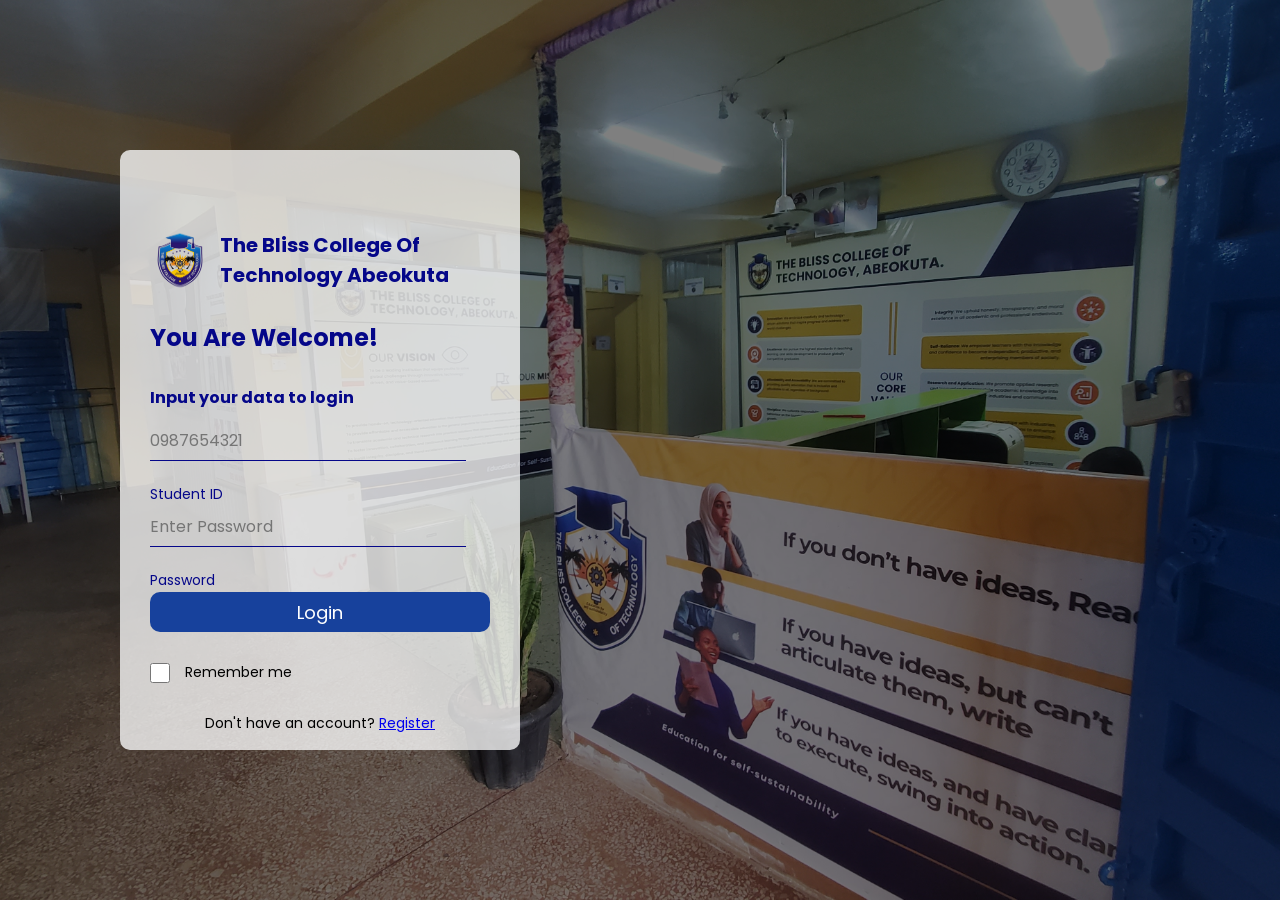
==== index.html @ fcfd3cc8 "initial commit on school portal project" ====
<!DOCTYPE html>
<html lang="en">
<head>
    <meta charset="UTF-8">
    <meta name="viewport" content="width=device-width, initial-scale=1.0">
    <title>Student Login</title>
    <link rel="stylesheet" href="style.css">
    <link rel="preconnect" href="https://fonts.googleapis.com">
    <link rel="preconnect" href="https://fonts.gstatic.com" crossorigin>
    <link href="https://fonts.googleapis.com/css2?family=Comic+Neue:ital,wght@0,300;0,400;0,700;1,300;1,400;1,700&family=Lora:ital,wght@0,400..700;1,400..700&family=Poppins:ital,wght@0,100;0,200;0,300;0,400;0,500;0,600;0,700;0,800;0,900;1,100;1,200;1,300;1,400;1,500;1,600;1,700;1,800;1,900&display=swap" rel="stylesheet">
</head>


<body>
    <div class="container">
        <div class="loginbox">
            <div class="logo">
                <img src="ei_1763096957655-removebg-preview.png">
                <span>The Bliss College Of<br>Technology Abeokuta</span>
            </div>
            <div class="login-form">
                <h2>You Are Welcome!</h2>
                <h4>Input your data to login</h4>
                <form action="login.php" method="post">
                    <div class="inputbox">
                        <input type="text" name="studentID" placeholder="0987654321" required>
                        <span>Student ID</span>
                    </div>
                    <div class="inputbox">
                        <input type="password" name="password" placeholder="Enter Password" required>
                        <span>Password</span>
                    </div>
                    <button type="submit" name="login">Login</button>

                    <div class="remember">
                        <input type="checkbox" name="remember" id="remember">
                        <span>Remember me</span>
                    </div>

                    <div class="register">
                        <p>Don't have an account? <a href="register.html">Register</a></p>
                    </div>
                </form>

                <h4></h4>
            </div>
        </div>

    </div>
    
</body>
</html>
---- style.css ----
*{
    margin: 0;
    padding: 0; 
    font-family: 'Poppins', sans-serif;        
}

.container{
    width: 100%;
    height: 100vh;
    background-image: url(20260622_120730.jpg);
    background-size: cover;
    background-position: center;
    background-attachment: fixed;
    background-repeat: no-repeat;
    position: relative;
    background-color: rgba(0, 0, 0, 0.4);
    background-blend-mode: darken;
}

.loginbox{
    width: 400px;
    height: 600px;
    background: rgba(249, 249, 249, 0.792);
    color: #000000;
    top: 50%;
    left: 25%;
    position: absolute;
    transform: translate(-50%,-50%);
    box-sizing: border-box;
    padding: 80px 30px;
    border-radius: 10px;
    display: flex;
    flex-direction: column;
}


.logo{
    display: flex;
    justify-content: left;
    align-items: center;
    margin-bottom: 30px;
}

.logo span{
    font-size: 20px;
    font-weight: bold;
    color: #050789;
    margin-left: 10px;
    
}

.logo img{
    width: 60px;
    height: 60px;
}

.login-form{
    display: flex;
    flex-direction: column;
}

.login-form h2{
    text-align: left;
    margin-bottom: 30px;
    color: #050789;
}
.login-form h4{
    text-align: left;
    margin-bottom: 10px;
    color: #050789;
}

form input[type="text"], input[type="password"]{
    border: none;
    border-bottom: 1px solid #050789;
    background: transparent;
    outline: none;
    height: 40px;
    color: #000000;
    font-size: 16px;
    margin-bottom: 20px;
}

form span{
    color: #050789;
    font-size: 14px;
    margin-bottom: 10px;
}

form button{
    border: none;
    outline: none;
    height: 40px;
    width: 100%;
    background: #17419c;
    color: #fff;
    font-size: 18px;
    border-radius: 10px;
    cursor: pointer;
    margin-bottom: 20px;
}

.remember{
    display: flex;
    align-items: center;
    margin-bottom: 20px;
    gap: 15px;
}

.remember input[type="checkbox"]{
    width: 20px;
    height: 20px;
    accent-color: #050789;
    
}

.remember label{
    color: #000000;
    font-size: 14px;
    align-items: center;
}

.remember span{
    color: #000000;
    font-size: 14px;
    margin-top: 10px;
}

.register{
    text-align: center;
    color: #050789;
    font-size: 14px;
}

.register p{
    margin-bottom: 10px;
    color: black;
}


/* REGISTER PAGE CSS */


.ctn{
    width: 100%;
    height: 100vh;
    background-image: url(20260622_120730.jpg);
    background-size: cover;
    background-position: center;
    background-attachment: fixed;
    background-repeat: no-repeat;
    position: relative;
    background-color: rgba(0, 0, 0, 0.6);
    background-blend-mode: darken;
}

.ctn .register{ 
    width: 400px;
    height: 600px;
    background: rgba(254, 254, 254, 0.792);
    color: #000000;
    top: 50%;
    left: 25%;
    position: absolute;
    transform: translate(-50%,-50%);
    box-sizing: border-box;
    padding: 20px;
    border-radius: 10px;
}

.register .logo{
    display: flex;
    justify-content: center;
    align-items: center;
    margin-bottom: 20px;
    margin-top: 20px;
}

.ctn .register .logo span{
    font-size: 12px;
    /* font-weight: bold; */
    color: #050789;
    margin-left: 10px;
    
}

.register .logo img{
    width: 50px;
    height: 50px;
}

.register-form{
    display: flex;
    flex-direction: column;
    gap: 5px;
    justify-content: center;
    align-items: center;
}

.register-form input[type="text"],
.register-form input[type="email"],
.register-form input[type="password"]{
    border: none;
    border-bottom: 1px solid #050789;
    background: transparent;
    outline: none;
    height: 40px;
    color: #000000;
    font-size: 16px;
    margin-bottom: 10px;
    display: flex;

}

.register-form button{
    border: none;
    outline: none;
    height: 40px;
    width: 200px;
    background: #17419c;
    color: gold;
    font-size: 18px;
    border-radius: 10px;
    cursor: pointer;
    margin-bottom: 20px;
}

.register-form button:hover{
    background: #050789;
    color: white;
    
}

.register h1{
    text-align: center;
    margin-bottom: 10px;
    margin-top: 20px;
    color: #050789;
}

.register label{
    color: #000000;
    font-size: 14px;
    margin-bottom: 10px;

}

/* STUDENT PORTAL CSS */
/* PORTALLLLLLL */
.container{
    width: 100%;
    height: 100vh;
    background-image: url(20260622_120730.jpg);
    background-size: cover;
    background-position: center;
    background-attachment: fixed;
    background-repeat: no-repeat;
    position: relative;
    background-color: rgba(0, 0, 0, 0.5);
    background-blend-mode: darken;
}

.portalbox .logo{
    display: flex;
    justify-content: center;
    align-items: center;
    margin-bottom: 40px;
}

.portalbox .logo span{
    font-size: 12px;
    font-weight: bold;
    color: #050789;
    margin-left: 10px;
    
}

.portalbox .logo img{
    width: 50px;
    height: 50px;
}

.portalbox{
    width: 800px;
    height: 600px;
    background: rgba(255, 255, 255, 0.646);
    color: #000000;
    top: 50%;
    left: 50%;
    position: absolute;
    transform: translate(-50%,-50%);
    box-sizing: border-box;
    padding: 50px 30px;
    border-radius: 10px;
    display: flex;
    flex-direction: column;
}

.welcome{
    text-align: center;
    color: #050789;
    font-size: 16px;
    margin-bottom: 30px;
    display: flex;
    flex-direction: row;
    justify-content: center;
}

.welcome img{
    width: 80px;
    height: 80px;
    margin-right: 10px;
    align-items: center;
}

.welcome-text{
    display: flex;
    flex-direction: column;
    justify-content: center;
    align-items: center;
    font-size: 14px;
    font-weight: bold;
}

.portal-form{
    display: flex;
    flex-direction: column;
    gap: 20px;
    align-items: center;
    margin-top: 30px;
}

.portalbtn{
    display: grid;
    grid-template-rows: 2fr;
}

.portal-form a{
    border: none;
    outline: none;
    height: 40px;
    width: 240px;
    background: #0234a0;
    color: gold;
    font-size: 18px;
    border-radius: 10px;
    cursor: pointer;
    margin-bottom: 30px;
}

.portal-form button:hover{
    background: #050789;
    color: white;
    
}


/* STUDENT PROFILE CSS */
.profile-card{
    background: rgba(255, 255, 255, 0.8);
    border-radius: 10px;
    padding: 20px;
    text-align: center;
    box-shadow: 0 0 10px rgba(0, 0, 0, 0.1);
    gap: 12px;
    display: flex;
    flex-direction: column;
    justify-content: center;
    align-items: center;
    width: 800px;
    margin: 10px auto;
}

.header{
    display: flex;
    justify-content: left;
    align-items: center;
    margin-top: 10px auto;
    background: rgba(255, 255, 255, 0.8);
   
}

.header .logo{
    display: flex;
    justify-content: left;
    align-items: center;
    margin-bottom: 5px;
}

.container .header .logo span{
    font-size: 10px;
    color: #050789;
    margin-left: 1px;
    
}
.header h1{
    text-align: center;
    color: #050789;
    
    
}

.header img{
    width: 40px;
    height: 40px;
    margin-left: 30px;
    align-items: center;
    margin-top: 8px;
}

.profile-photo{
    width: 100px;
    height: 100px;
    border-radius: 10%;
    object-fit: cover;
    margin-bottom: 10px;
}

.profile-card h2{
    color: #050789;
    margin-bottom: 10px;
}

.profile-card p{
    color: #000000;
    margin-bottom: 5px;
}

.button-container{
    display: flex;
    justify-content: center;
    gap: 20px;
    margin-top: 10px;
    margin-bottom: 10px;
}

.button-container button{
    border: none;
    outline: none;
    height: 40px;
    width: 200px;
    background: #0234a0;
    color: gold;
    font-size: 16px;
    border-radius: 10px;
    cursor: pointer;
    margin-bottom: 20px;
}

.button-container button:hover{
    background: #050789;
    color: white;
}

.registeredcourses{
    background: rgba(255, 255, 255, 0.8);
    border-radius: 10px;
    padding: 20px;
    text-align: center;
    box-shadow: 0 0 10px rgba(0, 0, 0, 0.1);
    gap: 12px;
    display: flex;
    flex-direction: column;
    justify-content: center;
    align-items: center;
    width: 800px;
    margin: 40px auto;
    margin-top: 90px;

}

.registeredcourses h3{
    color: #050789;
    margin-bottom: 20px;
}

.registeredcourses table{
    width: 100%;
    border-collapse: collapse;
}

.registeredcourses th, .registeredcourses td{
    border: 1px solid #050789;
    padding: 10px;
    text-align: left;
}





/* COURSE REGISTRATION CSS */
.course-reg{
    background: rgba(255, 255, 255, 0.8);
    border-radius: 10px;
    padding: 20px;
    text-align: center;
    box-shadow: 0 0 10px rgba(0, 0, 0, 0.1);
    gap: 12px;
    display: flex;
    flex-direction: column;
    justify-content: center;
    align-items: center;
    width: 800px;
    margin: 10px auto;
}

.header h1{
    color: #050789;
    margin-bottom: 20px;
    margin-left: 40%;

}

.course-reg form{
    display: flex;
    flex-direction: column;
    gap: 10px;
    align-items: center;
}

.course-reg form label{
    color: #000000;
    font-size: 16px;
    align-self: flex-start;
}

.course-reg form input[type="text"], input[type="number"]{
    border: none;
    border-bottom: 1px solid #050789;
    background: transparent;
    outline: none;
    height: 30px;
    color: #000000;
    font-size: 16px;
    width: 300px;
}

.course-reg form button{
    border: none;
    outline: none;
    height: 40px;
    width: 200px;
    background: #0234a0;
    color: gold;
    font-size: 16px;
    border-radius: 10px;
    cursor: pointer;
}

.course-reg form button:hover{
    background: #050789;
    color: white;
}


/* RESULT PAGE */

.resultbkg{
    width: 100%;
    height: 100vh;
    background-image: url(20260622_120730.jpg);
    background-size: cover;
    background-position: center;
    background-attachment: fixed;
    background-repeat: no-repeat;
    position: relative;
    background-color: rgba(0, 0, 0, 0.6);
    background-blend-mode: darken;
}


.resultctn{
    background: rgba(255, 255, 255, 0.8);
    border-radius: 10px;
    padding: 20px;
    text-align: center;
    box-shadow: 0 0 10px rgba(0, 0, 0, 0.4);
    gap: 12px;
    display: flex;
    flex-direction: column;
    justify-content: center;
    align-items: center;
    width: 800px;
    margin: 30px auto;
}

.resultportal h1{
    color: #050789;
    margin-bottom: 20px;
    /* margin-left: 20%; */
    font-size: 20px;

}

.resultctn h1{
    color: #050789;
    margin-bottom: 20px;
    
}

.resultctn .studentinfo table{
    width: 100%;
    border-collapse: collapse;
    margin-bottom: 20px;
    background: rgba(212, 224, 237, 0.8);
}

.resultctn .studentinfo th, .resultctn .studentinfo td{
    border: 1px solid #050789;
    padding: 10px;
    text-align: left;
}

.resultctn .studentinfo th{
    background-color: #26289c;
    color: rgb(255, 255, 255);
}

.studentresult table{
    width: 100%;
    border-collapse: collapse;
    background: rgba(212, 224, 237, 0.8);
}

.studentresult th, .studentresult td{
    border: 1px solid #050789;
    padding: 10px;
    text-align: left;
}

.studentresult th{
    background-color: #26289c;
    color: rgb(255, 255, 255);
}

.resultctn .download-button{
    width: 200px;
    height: 40px;
    border: none;
    background-color: #0234a0;
    border-radius: 5px;
    color: gold;
    margin: 20px auto;
    font-size: 16px;
}

.resultctn .download-button:hover{
    background: #050789;
    color: white;
}

/* REGISTRATION PORTAL */

.regbkg{
    position: relative;
    overflow-y: hidden;
    display: flex;
    justify-content: center;
    align-items: center;    
    padding: 30px 0px;
}

.regcard{
    background: rgba(255, 255, 255, 0.8);
    border-radius: 10px;
    padding: 40px;
    text-align: center;
    box-shadow: 0 0 10px rgba(0, 0, 0, 0.7);
    gap: 12px;
    display: flex;
    flex-direction: column;
    justify-content: center;
    align-items: center;  
    width: 800px;
    /* overflow-y: scroll; */

}

.welcome{
    display: flex;
    flex-direction: column;
    justify-content: center;
    align-items: center;

}

/* .container{
    max-width:900px;
    margin:auto;
    background:white;
    padding:30px;
    border-radius:10px;
    box-shadow:0 0 10px rgba(0,0,0,0.1);
} */

.reginput h1{
    text-align:center;
    color:#000c66;
}

.reginput h2{
    color: #050789;
    border-bottom:2px solid #003366;
    padding-bottom:20px;
    margin-top: 20px;
}

.reginput .form-group{
    margin-bottom:40px;
}

.reginput label{
    display:flex;
    margin-bottom:1px;
    margin-top: 15px;
    font-weight:bold;
}

.reginput input,
select,
textarea{
    width:100%;
    padding: 5px;
    border:1px solid #ccc;
    border-radius:5px;
    background-color: #d4ddec;
}

.reginput .row{
    display:flex;
    gap:20px;
}

.reginput .col{
    flex: 4;
}

.reginput textarea{
    resize:vertical;
}

.reginput button{
    padding: auto 20px;
    border:none;
    border-radius:5px;
    cursor:pointer;
    margin-top:10px;
}

.reginput .submit-btn{
    background:#090ddf;
    color:gold;
}

.reginput .submit-btn:hover{
    background:#101169;
    color:rgb(255, 255, 255);
    font-size: 20px;
    font-weight: bold;
    
}

.reginput .reset-btn{
    background:#000000;
    color:white;
}

.reginput .reset-btn:hover{
    background:#a90909;
    color:white;
}

.reginput .buttons{
    text-align:center;
}

@media(max-width:768px){

    .row{
        flex-direction:column;
    }

}
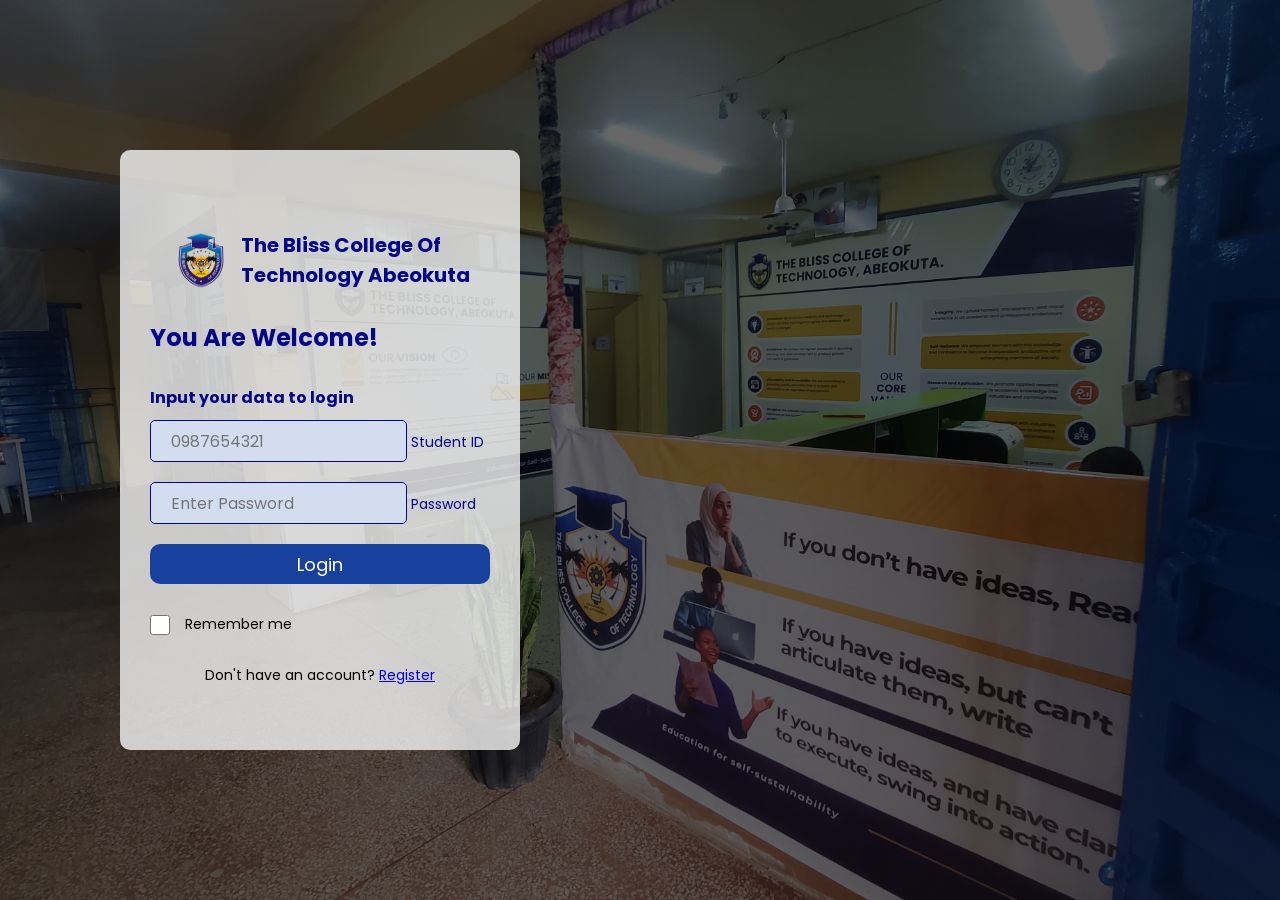
==== commit 9c22c633: "first js stage" ====
--- a/index.html
+++ b/index.html
@@ -18,22 +18,26 @@
                 <img src="ei_1763096957655-removebg-preview.png">
                 <span>The Bliss College Of<br>Technology Abeokuta</span>
             </div>
+            
             <div class="login-form">
                 <h2>You Are Welcome!</h2>
                 <h4>Input your data to login</h4>
-                <form action="login.php" method="post">
+                <small class="error" id="loginMessage"></small>
+                <form id="login-form-box">
                     <div class="inputbox">
-                        <input type="text" name="studentID" placeholder="0987654321" required>
+                        <input type="text" id="StudentID" name="studentID" placeholder="0987654321" required>
                         <span>Student ID</span>
+                        <small class="error" id="StudentIdError"></small>
                     </div>
                     <div class="inputbox">
-                        <input type="password" name="password" placeholder="Enter Password" required>
+                        <input type="password" id="Password" name="password" placeholder="Enter Password" required>
                         <span>Password</span>
+                        <small class="error" id="PasswordError"></small>
                     </div>
-                    <button type="submit" name="login">Login</button>
+                    <button type="submit" id="loginbtn" >Login</button>
 
                     <div class="remember">
-                        <input type="checkbox" name="remember" id="remember">
+                        <input type="checkbox" name="remember" id="rememberMe">
                         <span>Remember me</span>
                     </div>
 
@@ -49,4 +53,6 @@
     </div>
     
 </body>
+<script src="config.js"></script>
+<script src="script.js"></script>
 </html>
--- a/style.css
+++ b/style.css
@@ -1,12 +1,13 @@
 *{
     margin: 0;
     padding: 0; 
+    /* height: 100vh; */
     font-family: 'Poppins', sans-serif;        
 }
 
 .container{
     width: 100%;
-    height: 100vh;
+    min-height: 100vh;
     background-image: url(20260622_120730.jpg);
     background-size: cover;
     background-position: center;
@@ -15,6 +16,7 @@
     position: relative;
     background-color: rgba(0, 0, 0, 0.4);
     background-blend-mode: darken;
+    /* overflow-y: hidden; */
 }
 
 .loginbox{
@@ -36,7 +38,7 @@
 
 .logo{
     display: flex;
-    justify-content: left;
+    justify-content: center;
     align-items: center;
     margin-bottom: 30px;
 }
@@ -71,14 +73,16 @@
 }
 
 form input[type="text"], input[type="password"]{
-    border: none;
-    border-bottom: 1px solid #050789;
-    background: transparent;
+    border: 1px solid #050789;
+    border-radius: 5px;
+    background-color: #d2def0;
     outline: none;
     height: 40px;
     color: #000000;
     font-size: 16px;
     margin-bottom: 20px;
+    width: 235px;
+    padding-left: 20px;
 }
 
 form span{
@@ -138,112 +142,6 @@
 }
 
 
-/* REGISTER PAGE CSS */
-
-
-.ctn{
-    width: 100%;
-    height: 100vh;
-    background-image: url(20260622_120730.jpg);
-    background-size: cover;
-    background-position: center;
-    background-attachment: fixed;
-    background-repeat: no-repeat;
-    position: relative;
-    background-color: rgba(0, 0, 0, 0.6);
-    background-blend-mode: darken;
-}
-
-.ctn .register{ 
-    width: 400px;
-    height: 600px;
-    background: rgba(254, 254, 254, 0.792);
-    color: #000000;
-    top: 50%;
-    left: 25%;
-    position: absolute;
-    transform: translate(-50%,-50%);
-    box-sizing: border-box;
-    padding: 20px;
-    border-radius: 10px;
-}
-
-.register .logo{
-    display: flex;
-    justify-content: center;
-    align-items: center;
-    margin-bottom: 20px;
-    margin-top: 20px;
-}
-
-.ctn .register .logo span{
-    font-size: 12px;
-    /* font-weight: bold; */
-    color: #050789;
-    margin-left: 10px;
-    
-}
-
-.register .logo img{
-    width: 50px;
-    height: 50px;
-}
-
-.register-form{
-    display: flex;
-    flex-direction: column;
-    gap: 5px;
-    justify-content: center;
-    align-items: center;
-}
-
-.register-form input[type="text"],
-.register-form input[type="email"],
-.register-form input[type="password"]{
-    border: none;
-    border-bottom: 1px solid #050789;
-    background: transparent;
-    outline: none;
-    height: 40px;
-    color: #000000;
-    font-size: 16px;
-    margin-bottom: 10px;
-    display: flex;
-
-}
-
-.register-form button{
-    border: none;
-    outline: none;
-    height: 40px;
-    width: 200px;
-    background: #17419c;
-    color: gold;
-    font-size: 18px;
-    border-radius: 10px;
-    cursor: pointer;
-    margin-bottom: 20px;
-}
-
-.register-form button:hover{
-    background: #050789;
-    color: white;
-    
-}
-
-.register h1{
-    text-align: center;
-    margin-bottom: 10px;
-    margin-top: 20px;
-    color: #050789;
-}
-
-.register label{
-    color: #000000;
-    font-size: 14px;
-    margin-bottom: 10px;
-
-}
 
 /* STUDENT PORTAL CSS */
 /* PORTALLLLLLL */
@@ -256,51 +154,33 @@
     background-attachment: fixed;
     background-repeat: no-repeat;
     position: relative;
-    background-color: rgba(0, 0, 0, 0.5);
+    background-color: rgba(0, 0, 0, 0.6);
     background-blend-mode: darken;
-}
-
-.portalbox .logo{
-    display: flex;
-    justify-content: center;
-    align-items: center;
-    margin-bottom: 40px;
-}
-
-.portalbox .logo span{
-    font-size: 12px;
-    font-weight: bold;
-    color: #050789;
-    margin-left: 10px;
-    
-}
-
-.portalbox .logo img{
-    width: 50px;
-    height: 50px;
 }
 
 .portalbox{
     width: 800px;
-    height: 600px;
-    background: rgba(255, 255, 255, 0.646);
+    height: 550px;
+    background: rgba(255, 255, 255, 0.6);
     color: #000000;
     top: 50%;
     left: 50%;
     position: absolute;
     transform: translate(-50%,-50%);
-    box-sizing: border-box;
-    padding: 50px 30px;
-    border-radius: 10px;
-    display: flex;
-    flex-direction: column;
+    /* box-sizing: border-box; */
+    padding: 20px;
+    border-radius: 10px;
+    display: flex;
+    flex-direction: column;
+    justify-content: center;
+    align-items: center;
 }
 
 .welcome{
     text-align: center;
     color: #050789;
     font-size: 16px;
-    margin-bottom: 30px;
+    margin-bottom: 10px;
     display: flex;
     flex-direction: row;
     justify-content: center;
@@ -311,6 +191,7 @@
     height: 80px;
     margin-right: 10px;
     align-items: center;
+    margin-top: 10px;
 }
 
 .welcome-text{
@@ -320,22 +201,31 @@
     align-items: center;
     font-size: 14px;
     font-weight: bold;
+    margin-top: 10px;
 }
 
 .portal-form{
     display: flex;
     flex-direction: column;
-    gap: 20px;
-    align-items: center;
-    margin-top: 30px;
+    gap: 10px;
+    align-items: center;
+    margin-top: 10px;
 }
 
 .portalbtn{
     display: grid;
-    grid-template-rows: 2fr;
-}
-
-.portal-form a{
+    grid-template-columns: repeat(2, 1fr);
+    gap: 15px;
+    margin-top: 20px;
+}
+
+.portalbtn :hover{
+    background: #050789;
+    color: white;
+    
+}
+
+.portalbtn a{
     border: none;
     outline: none;
     height: 40px;
@@ -346,18 +236,22 @@
     border-radius: 10px;
     cursor: pointer;
     margin-bottom: 30px;
-}
-
-.portal-form button:hover{
-    background: #050789;
-    color: white;
-    
-}
+    display: flex;
+    justify-content: center;
+    align-items: center;
+    text-decoration: none;
+    
+}
+
+
 
 
 /* STUDENT PROFILE CSS */
+.container-bkg{
+    background-color: #ffffff;
+}
 .profile-card{
-    background: rgba(255, 255, 255, 0.8);
+    background: rgba(205, 224, 240, 0.8);
     border-radius: 10px;
     padding: 20px;
     text-align: center;
@@ -368,56 +262,39 @@
     justify-content: center;
     align-items: center;
     width: 800px;
+    min-height: 200vh;
+    margin: 0px auto;
+    /* overflow-y: scroll; */
+}
+
+.student-data{
+    /* background: rgba(217, 227, 248, 0.8); */
+    border-radius: 10px;
+    padding: 20px;
+    text-align: center;
+    /* box-shadow: 0 0 10px rgba(0, 0, 0, 0.1); */
+    gap: 12px;
+    display: flex;
+    flex-direction: column;
+    justify-content: center;
+    align-items: center;
+    width: 600px;
     margin: 10px auto;
 }
 
-.header{
-    display: flex;
-    justify-content: left;
-    align-items: center;
-    margin-top: 10px auto;
-    background: rgba(255, 255, 255, 0.8);
-   
-}
-
-.header .logo{
-    display: flex;
-    justify-content: left;
-    align-items: center;
-    margin-bottom: 5px;
-}
-
-.container .header .logo span{
-    font-size: 10px;
-    color: #050789;
-    margin-left: 1px;
-    
-}
-.header h1{
-    text-align: center;
-    color: #050789;
-    
-    
-}
-
-.header img{
-    width: 40px;
-    height: 40px;
-    margin-left: 30px;
-    align-items: center;
-    margin-top: 8px;
-}
-
-.profile-photo{
+
+.profile-card h1{
+    text-align: center;
+    color: #050789;
+    
+    
+}
+
+.student-data img{
     width: 100px;
     height: 100px;
     border-radius: 10%;
     object-fit: cover;
-    margin-bottom: 10px;
-}
-
-.profile-card h2{
-    color: #050789;
     margin-bottom: 10px;
 }
 
@@ -453,19 +330,17 @@
 }
 
 .registeredcourses{
-    background: rgba(255, 255, 255, 0.8);
     border-radius: 10px;
     padding: 20px;
     text-align: center;
-    box-shadow: 0 0 10px rgba(0, 0, 0, 0.1);
     gap: 12px;
     display: flex;
     flex-direction: column;
     justify-content: center;
     align-items: center;
-    width: 800px;
-    margin: 40px auto;
-    margin-top: 90px;
+    width: 700px;
+    margin: 20px auto;
+    
 
 }
 
@@ -477,12 +352,19 @@
 .registeredcourses table{
     width: 100%;
     border-collapse: collapse;
+    
 }
 
 .registeredcourses th, .registeredcourses td{
     border: 1px solid #050789;
     padding: 10px;
     text-align: left;
+    
+}
+
+.registeredcourses th{
+    background-color: #0234a0;
+    color: white;
 }
 
 
@@ -652,13 +534,8 @@
 
 /* REGISTRATION PORTAL */
 
-.regbkg{
-    position: relative;
-    overflow-y: hidden;
-    display: flex;
-    justify-content: center;
-    align-items: center;    
-    padding: 30px 0px;
+.container-reg{
+    background-color: rgb(209, 227, 242);
 }
 
 .regcard{
@@ -673,6 +550,7 @@
     justify-content: center;
     align-items: center;  
     width: 800px;
+    margin: 0px auto;
     /* overflow-y: scroll; */
 
 }
@@ -685,15 +563,10 @@
 
 }
 
-/* .container{
-    max-width:900px;
-    margin:auto;
-    background:white;
-    padding:30px;
-    border-radius:10px;
-    box-shadow:0 0 10px rgba(0,0,0,0.1);
-} */
-
+.reginput{
+    width: 700px;
+    
+}
 .reginput h1{
     text-align:center;
     color:#000c66;
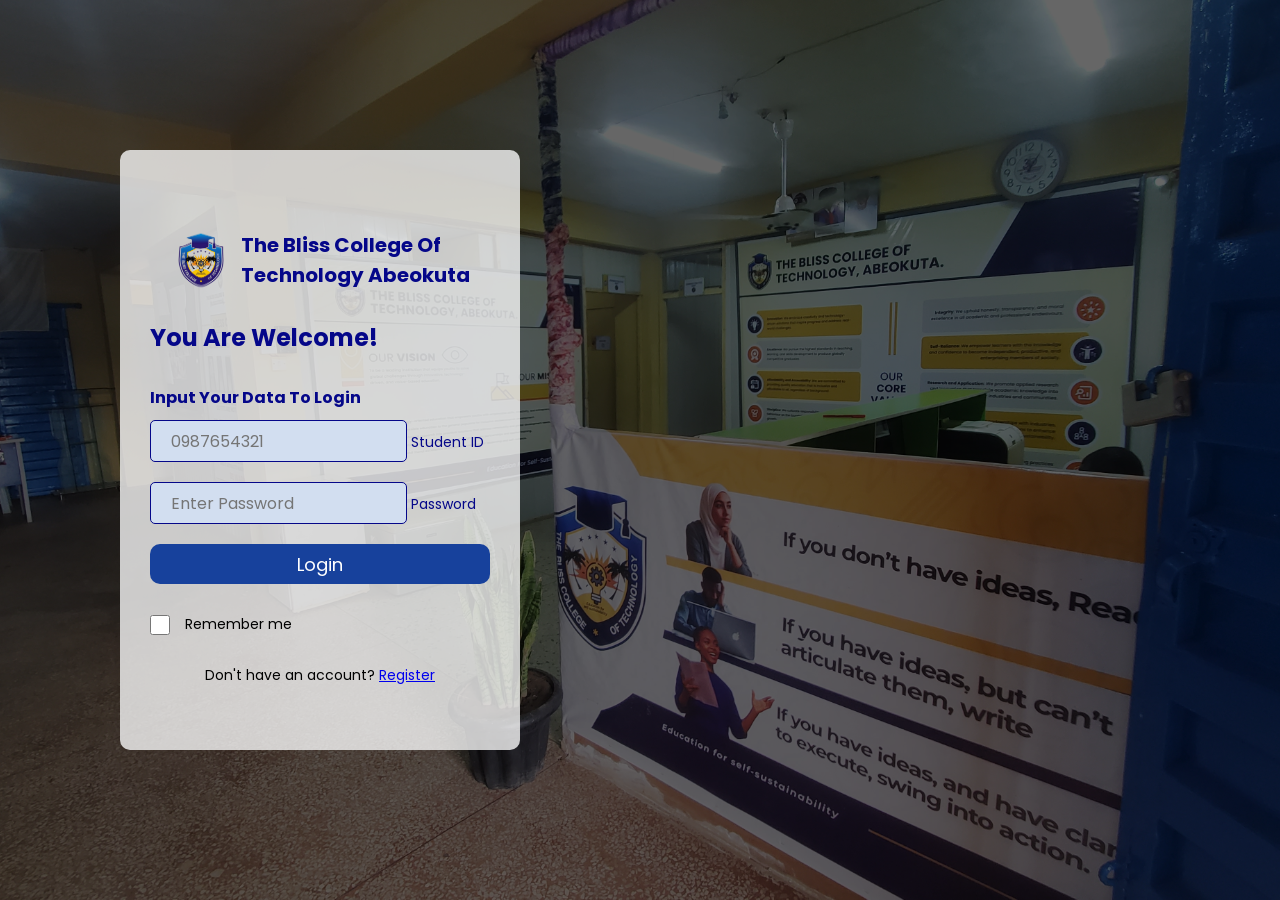
==== commit d366a629: "Second JS phase" ====
--- a/index.html
+++ b/index.html
@@ -21,7 +21,7 @@
             
             <div class="login-form">
                 <h2>You Are Welcome!</h2>
-                <h4>Input your data to login</h4>
+                <h4>Input Your Data To Login</h4>
                 <small class="error" id="loginMessage"></small>
                 <form id="login-form-box">
                     <div class="inputbox">
--- a/style.css
+++ b/style.css
@@ -1,7 +1,6 @@
 *{
     margin: 0;
     padding: 0; 
-    /* height: 100vh; */
     font-family: 'Poppins', sans-serif;        
 }
 
@@ -167,7 +166,6 @@
     left: 50%;
     position: absolute;
     transform: translate(-50%,-50%);
-    /* box-sizing: border-box; */
     padding: 20px;
     border-radius: 10px;
     display: flex;
@@ -267,12 +265,10 @@
     /* overflow-y: scroll; */
 }
 
-.student-data{
-    /* background: rgba(217, 227, 248, 0.8); */
+.profile-container{
     border-radius: 10px;
     padding: 20px;
     text-align: center;
-    /* box-shadow: 0 0 10px rgba(0, 0, 0, 0.1); */
     gap: 12px;
     display: flex;
     flex-direction: column;
@@ -344,133 +340,57 @@
 
 }
 
-.registeredcourses h3{
-    color: #050789;
-    margin-bottom: 20px;
-}
-
-.registeredcourses table{
+.profile-container h3{
+    color: #050789;
+    margin-bottom: 20px;
+}
+
+.profile-container table{
     width: 100%;
     border-collapse: collapse;
     
 }
 
-.registeredcourses th, .registeredcourses td{
+.profile-container th, .profile-container td{
     border: 1px solid #050789;
     padding: 10px;
     text-align: left;
     
 }
 
-.registeredcourses th{
+.profile-container th{
     background-color: #0234a0;
     color: white;
 }
 
 
 
-
-
-/* COURSE REGISTRATION CSS */
-.course-reg{
-    background: rgba(255, 255, 255, 0.8);
-    border-radius: 10px;
-    padding: 20px;
-    text-align: center;
-    box-shadow: 0 0 10px rgba(0, 0, 0, 0.1);
+/* RESULT PAGE */
+
+.resultbkg{
+    width: 100%;
+    height: 100vh;
+    background-color: #f0f3f4;
+}
+
+
+.resultctn{
+    background: #d1e3f2;
+    border-radius: 10px;
+    padding: 40px;
+    text-align: center;
     gap: 12px;
     display: flex;
     flex-direction: column;
     justify-content: center;
     align-items: center;
     width: 800px;
-    margin: 10px auto;
-}
-
-.header h1{
-    color: #050789;
-    margin-bottom: 20px;
-    margin-left: 40%;
-
-}
-
-.course-reg form{
-    display: flex;
-    flex-direction: column;
-    gap: 10px;
-    align-items: center;
-}
-
-.course-reg form label{
-    color: #000000;
-    font-size: 16px;
-    align-self: flex-start;
-}
-
-.course-reg form input[type="text"], input[type="number"]{
-    border: none;
-    border-bottom: 1px solid #050789;
-    background: transparent;
-    outline: none;
-    height: 30px;
-    color: #000000;
-    font-size: 16px;
-    width: 300px;
-}
-
-.course-reg form button{
-    border: none;
-    outline: none;
-    height: 40px;
-    width: 200px;
-    background: #0234a0;
-    color: gold;
-    font-size: 16px;
-    border-radius: 10px;
-    cursor: pointer;
-}
-
-.course-reg form button:hover{
-    background: #050789;
-    color: white;
-}
-
-
-/* RESULT PAGE */
-
-.resultbkg{
-    width: 100%;
-    height: 100vh;
-    background-image: url(20260622_120730.jpg);
-    background-size: cover;
-    background-position: center;
-    background-attachment: fixed;
-    background-repeat: no-repeat;
-    position: relative;
-    background-color: rgba(0, 0, 0, 0.6);
-    background-blend-mode: darken;
-}
-
-
-.resultctn{
-    background: rgba(255, 255, 255, 0.8);
-    border-radius: 10px;
-    padding: 20px;
-    text-align: center;
-    box-shadow: 0 0 10px rgba(0, 0, 0, 0.4);
-    gap: 12px;
-    display: flex;
-    flex-direction: column;
-    justify-content: center;
-    align-items: center;
-    width: 800px;
-    margin: 30px auto;
+    margin: 0px auto;
 }
 
 .resultportal h1{
     color: #050789;
     margin-bottom: 20px;
-    /* margin-left: 20%; */
     font-size: 20px;
 
 }
@@ -481,178 +401,53 @@
     
 }
 
-.resultctn .studentinfo table{
+.resultctn table{
     width: 100%;
     border-collapse: collapse;
     margin-bottom: 20px;
     background: rgba(212, 224, 237, 0.8);
-}
-
-.resultctn .studentinfo th, .resultctn .studentinfo td{
+    margin-top: 40px;
+}
+
+.resultctn th, .resultctn td{
     border: 1px solid #050789;
     padding: 10px;
     text-align: left;
 }
 
-.resultctn .studentinfo th{
+.resultctn th{
     background-color: #26289c;
     color: rgb(255, 255, 255);
 }
 
-.studentresult table{
-    width: 100%;
-    border-collapse: collapse;
-    background: rgba(212, 224, 237, 0.8);
-}
-
-.studentresult th, .studentresult td{
-    border: 1px solid #050789;
-    padding: 10px;
-    text-align: left;
-}
-
-.studentresult th{
-    background-color: #26289c;
-    color: rgb(255, 255, 255);
-}
-
-.resultctn .download-button{
-    width: 200px;
-    height: 40px;
-    border: none;
-    background-color: #0234a0;
-    border-radius: 5px;
-    color: gold;
-    margin: 20px auto;
-    font-size: 16px;
-}
-
-.resultctn .download-button:hover{
-    background: #050789;
-    color: white;
-}
-
-/* REGISTRATION PORTAL */
-
-.container-reg{
-    background-color: rgb(209, 227, 242);
-}
-
-.regcard{
-    background: rgba(255, 255, 255, 0.8);
-    border-radius: 10px;
-    padding: 40px;
-    text-align: center;
-    box-shadow: 0 0 10px rgba(0, 0, 0, 0.7);
-    gap: 12px;
-    display: flex;
-    flex-direction: column;
-    justify-content: center;
-    align-items: center;  
-    width: 800px;
-    margin: 0px auto;
-    /* overflow-y: scroll; */
-
-}
-
-.welcome{
-    display: flex;
-    flex-direction: column;
-    justify-content: center;
-    align-items: center;
-
-}
-
-.reginput{
-    width: 700px;
-    
-}
-.reginput h1{
-    text-align:center;
-    color:#000c66;
-}
-
-.reginput h2{
-    color: #050789;
-    border-bottom:2px solid #003366;
-    padding-bottom:20px;
-    margin-top: 20px;
-}
-
-.reginput .form-group{
-    margin-bottom:40px;
-}
-
-.reginput label{
-    display:flex;
-    margin-bottom:1px;
-    margin-top: 15px;
-    font-weight:bold;
-}
-
-.reginput input,
-select,
-textarea{
-    width:100%;
-    padding: 5px;
-    border:1px solid #ccc;
-    border-radius:5px;
-    background-color: #d4ddec;
-}
-
-.reginput .row{
+.summary{
+    margin-top:25px;
     display:flex;
     gap:20px;
-}
-
-.reginput .col{
-    flex: 4;
-}
-
-.reginput textarea{
-    resize:vertical;
-}
-
-.reginput button{
-    padding: auto 20px;
-    border:none;
-    border-radius:5px;
-    cursor:pointer;
-    margin-top:10px;
-}
-
-.reginput .submit-btn{
-    background:#090ddf;
-    color:gold;
-}
-
-.reginput .submit-btn:hover{
-    background:#101169;
-    color:rgb(255, 255, 255);
-    font-size: 20px;
-    font-weight: bold;
-    
-}
-
-.reginput .reset-btn{
-    background:#000000;
-    color:white;
-}
-
-.reginput .reset-btn:hover{
-    background:#a90909;
-    color:white;
-}
-
-.reginput .buttons{
-    text-align:center;
-}
-
-@media(max-width:768px){
-
-    .row{
-        flex-direction:column;
-    }
-
-}
-
+    justify-content:flex-end;
+}
+ 
+.resultctn .download-button{
+    background: linear-gradient(135deg,#2563eb,#1d4ed8);
+    color: white;
+    border: none;
+    padding: 14px 28px;
+    border-radius: 12px;
+    font-size: 15px;
+    font-weight: 600;
+    cursor: pointer;
+    transition: all 0.3s ease;
+    box-shadow:0 4px 12px rgba(37,99,235,.25);
+}
+
+.resultctn .download-button:active{
+    transform: translateY(0);
+}
+
+.resultctn .download-button:hover{
+    background: linear-gradient(135deg,#2563eb,#052783);
+    transform: translateY(-3px);
+    box-shadow:0 8px 20px rgba(37,99,235,.35);
+}
+
+
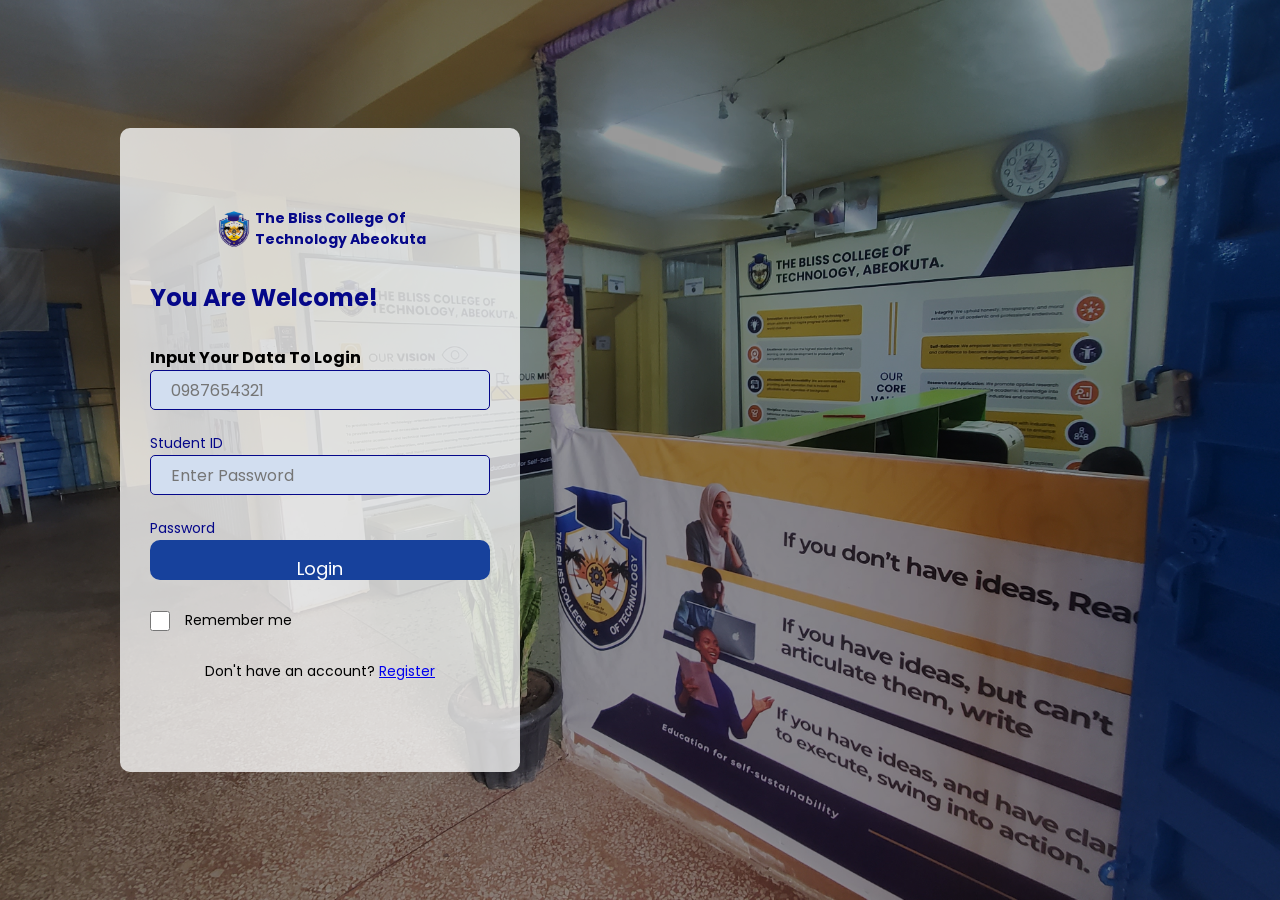
==== commit 12dd77ea: "60% completion" ====
--- a/index.html
+++ b/index.html
@@ -12,7 +12,7 @@
 
 
 <body>
-    <div class="container">
+    <div class="login-container">
         <div class="loginbox">
             <div class="logo">
                 <img src="ei_1763096957655-removebg-preview.png">
--- a/style.css
+++ b/style.css
@@ -1,10 +1,20 @@
 *{
     margin: 0;
     padding: 0; 
+    box-sizing: border-box;
     font-family: 'Poppins', sans-serif;        
 }
 
-.container{
+img{
+    max-width: 100%;
+    height: auto;
+}
+
+body{
+    overflow-x: hidden;
+}
+
+.login-container{
     width: 100%;
     min-height: 100vh;
     background-image: url(20260622_120730.jpg);
@@ -15,12 +25,13 @@
     position: relative;
     background-color: rgba(0, 0, 0, 0.4);
     background-blend-mode: darken;
-    /* overflow-y: hidden; */
+   
 }
 
 .loginbox{
-    width: 400px;
-    height: 600px;
+    width: min(90%, 400px);
+    min-height: 600px;
+    height: auto;
     background: rgba(249, 249, 249, 0.792);
     color: #000000;
     top: 50%;
@@ -43,16 +54,16 @@
 }
 
 .logo span{
-    font-size: 20px;
+    font-size: 14px;
     font-weight: bold;
     color: #050789;
-    margin-left: 10px;
+    margin-left: 1px;
     
 }
 
 .logo img{
-    width: 60px;
-    height: 60px;
+    width: 40px;
+    height: 40px;
 }
 
 .login-form{
@@ -65,7 +76,7 @@
     margin-bottom: 30px;
     color: #050789;
 }
-.login-form h4{
+.login-form h5{
     text-align: left;
     margin-bottom: 10px;
     color: #050789;
@@ -80,7 +91,7 @@
     color: #000000;
     font-size: 16px;
     margin-bottom: 20px;
-    width: 235px;
+    width: 100%;
     padding-left: 20px;
 }
 
@@ -144,7 +155,7 @@
 
 /* STUDENT PORTAL CSS */
 /* PORTALLLLLLL */
-.container{
+.portal-container{
     width: 100%;
     height: 100vh;
     background-image: url(20260622_120730.jpg);
@@ -158,9 +169,10 @@
 }
 
 .portalbox{
-    width: 800px;
-    height: 550px;
-    background: rgba(255, 255, 255, 0.6);
+    width: min(95%, 900px);
+    min-height: 550px;
+    height: auto;
+    background: rgba(225, 234, 242, 0.8);
     color: #000000;
     top: 50%;
     left: 50%;
@@ -212,38 +224,39 @@
 
 .portalbtn{
     display: grid;
-    grid-template-columns: repeat(2, 1fr);
+    grid-template-columns: repeat(auto-fit, minmax(220px, 1fr));
+    width: 100%;
     gap: 15px;
     margin-top: 20px;
 }
 
-.portalbtn :hover{
-    background: #050789;
-    color: white;
-    
-}
 
 .portalbtn a{
-    border: none;
-    outline: none;
-    height: 40px;
-    width: 240px;
-    background: #0234a0;
-    color: gold;
-    font-size: 18px;
-    border-radius: 10px;
-    cursor: pointer;
-    margin-bottom: 30px;
+    width:100%;
+    padding:18px;
+    border:none;
+    border-radius:16px;
+    background:#f5f6f7;
+    color:#030369;
+    font-size:16px;
+    font-weight:600;
+    cursor:pointer;
+    box-shadow:0 4px 12px rgba(0,0,0,.08);
+    transition:.3s;
     display: flex;
     justify-content: center;
     align-items: center;
     text-decoration: none;
-    
-}
-
-
-
-
+}
+
+.portalbtn a:hover{
+    background:#030369;
+    color:white;
+    transform:translateY(-5px)
+}
+
+
+/* STUDENT PROFILE CSS */
 /* STUDENT PROFILE CSS */
 .container-bkg{
     background-color: #ffffff;
@@ -259,8 +272,8 @@
     flex-direction: column;
     justify-content: center;
     align-items: center;
-    width: 800px;
-    min-height: 200vh;
+    width: min(95%, 900px);
+    min-height: auto;
     margin: 0px auto;
     /* overflow-y: scroll; */
 }
@@ -274,7 +287,7 @@
     flex-direction: column;
     justify-content: center;
     align-items: center;
-    width: 600px;
+    width: 100%;
     margin: 10px auto;
 }
 
@@ -334,7 +347,8 @@
     flex-direction: column;
     justify-content: center;
     align-items: center;
-    width: 700px;
+    width: 100%;
+    overflow-x: auto;
     margin: 20px auto;
     
 
@@ -377,14 +391,14 @@
 .resultctn{
     background: #d1e3f2;
     border-radius: 10px;
-    padding: 40px;
+    padding: 10px;
     text-align: center;
     gap: 12px;
     display: flex;
     flex-direction: column;
     justify-content: center;
     align-items: center;
-    width: 800px;
+    width: min(95%, 1000px);
     margin: 0px auto;
 }
 
@@ -395,10 +409,23 @@
 
 }
 
-.resultctn h1{
-    color: #050789;
-    margin-bottom: 20px;
-    
+.resultctn table{
+    display: block;
+    overflow-x: auto;
+}
+
+.resultctn .header{
+    background: none;
+}
+
+.resultctn h1 {
+    color: #050789;
+    margin-bottom: 20px;
+    
+}
+
+.resultctn p{
+    color:#030369
 }
 
 .resultctn table{
@@ -440,9 +467,9 @@
     box-shadow:0 4px 12px rgba(37,99,235,.25);
 }
 
-.resultctn .download-button:active{
+/* .resultctn .download-button:active{
     transform: translateY(0);
-}
+} */
 
 .resultctn .download-button:hover{
     background: linear-gradient(135deg,#2563eb,#052783);
@@ -451,3 +478,773 @@
 }
 
 
+
+/* PAYMENT PAGE STYLES */
+/* PAYMENT PAGE STYLES */
+
+
+.containerpp{
+    width:100%;
+    /* max-width:1000px; */
+    background: linear-gradient(200deg, rgb(160, 190, 244), rgb(235, 237, 243));
+}
+ 
+
+.payment-card{
+    width: min(95%, 1000px);
+    background:white;
+    border-radius:20px;
+    overflow:hidden;
+    box-shadow:0 15px 40px rgba(0,0,0,.08);
+    margin:0 auto;
+    padding-top: 40px;
+}
+
+.header{
+    background:linear-gradient(135deg,#003366,#0055aa   );
+    color:white;
+    text-align:center;
+    padding:30px;
+}
+
+.student-section{
+    padding:25px;
+}
+
+.student-info{
+    display:flex;
+    flex-direction: column;
+    align-items:center;
+    gap:20px;
+}
+
+.student-info img{
+    width:100px;
+    height:100px;
+    border-radius:50%;
+    object-fit:cover;
+    border:4px solid #003366;
+}
+
+.fee-table{
+    padding:25px;
+}
+
+.payment-card table{
+    width:100%;
+    border-collapse:collapse;
+}
+
+.payment-card th{
+    background:#003366;
+    color:white;
+    padding:15px;
+}
+
+.payment-card td{
+    padding:15px;
+    border:1px solid #ddd;
+}
+
+.payment-card tfoot th{
+    background:#e8f1ff;
+    color:#003366;
+}
+
+.payment-section{
+    padding:25px;
+    display:flex;
+    gap:15px;
+    align-items:center;
+}
+
+select{
+    flex:1;
+    padding:15px;
+    border-radius:10px;
+    border:1px solid #ccc;
+}
+
+button{
+    background:#003366;
+    color:white;
+    border:none;
+    padding:15px 30px;
+    border-radius:12px;
+    cursor:pointer;
+    transition:.3s;
+}
+
+button:hover{
+    transform:translateY(-3px);
+}
+
+#paymentStatus{
+    padding:25px;
+    text-align:center;
+    font-weight:600;
+    font-size:18px;
+}
+
+.success{
+    color:#16a34a;
+}
+
+.error{
+    color:#dc2626;
+}
+
+@media screen and (max-width:768px){
+
+    .loginbox{
+        left:50%;
+        width:90%;
+        padding:40px 20px;
+    }
+
+    .portalbox{
+        width:95%;
+        padding:20px;
+    }
+
+    .welcome{
+        flex-direction:column;
+        text-align:center;
+    }
+
+    .welcome img{
+        margin-right:0;
+    }
+
+    .portalbtn{
+        grid-template-columns:1fr;
+    }
+
+    .button-container{
+        flex-direction:column;
+        width:100%;
+    }
+
+    .button-container button{
+        width:100%;
+    }
+
+    .summary{
+        flex-direction:column;
+    }
+
+    .profile-card,
+    .profile-container,
+    .registeredcourses,
+    .resultctn,
+    .payment-card{
+        width:95%;
+    }
+
+    table{
+        display:block;
+        overflow-x:auto;
+        white-space:nowrap;
+    }
+
+    .student-info{
+        flex-direction:column;
+        text-align:center;
+    }
+
+    .payment-section{
+        flex-direction:column;
+    }
+
+    select,
+    button{
+        width:100%;
+    }
+
+}
+
+/*  */
+/* *{
+    margin: 0;
+    padding: 0; 
+    font-family: 'Poppins', sans-serif;        
+}
+
+.container{
+    width: 100%;
+    min-height: 100vh;
+    background-image: url(20260622_120730.jpg);
+    background-size: cover;
+    background-position: center;
+    background-attachment: fixed;
+    background-repeat: no-repeat;
+    position: relative;
+    background-color: rgba(0, 0, 0, 0.4);
+    background-blend-mode: darken;
+   
+}
+
+.loginbox{
+    width: 400px;
+    height: 600px;
+    background: rgba(249, 249, 249, 0.792);
+    color: #000000;
+    top: 50%;
+    left: 25%;
+    position: absolute;
+    transform: translate(-50%,-50%);
+    box-sizing: border-box;
+    padding: 80px 30px;
+    border-radius: 10px;
+    display: flex;
+    flex-direction: column;
+}
+
+
+.logo{
+    display: flex;
+    justify-content: center;
+    align-items: center;
+    margin-bottom: 30px;
+}
+
+.logo span{
+    font-size: 14px;
+    font-weight: bold;
+    color: #050789;
+    margin-left: 1px;
+    
+}
+
+.logo img{
+    width: 40px;
+    height: 40px;
+}
+
+.login-form{
+    display: flex;
+    flex-direction: column;
+}
+
+.login-form h2{
+    text-align: left;
+    margin-bottom: 30px;
+    color: #050789;
+}
+.login-form h5{
+    text-align: left;
+    margin-bottom: 10px;
+    color: #050789;
+}
+
+form input[type="text"], input[type="password"]{
+    border: 1px solid #050789;
+    border-radius: 5px;
+    background-color: #d2def0;
+    outline: none;
+    height: 40px;
+    color: #000000;
+    font-size: 16px;
+    margin-bottom: 20px;
+    width: 235px;
+    padding-left: 20px;
+}
+
+form span{
+    color: #050789;
+    font-size: 14px;
+    margin-bottom: 10px;
+}
+
+form button{
+    border: none;
+    outline: none;
+    height: 40px;
+    width: 100%;
+    background: #17419c;
+    color: #fff;
+    font-size: 18px;
+    border-radius: 10px;
+    cursor: pointer;
+    margin-bottom: 20px;
+}
+
+.remember{
+    display: flex;
+    align-items: center;
+    margin-bottom: 20px;
+    gap: 15px;
+}
+
+.remember input[type="checkbox"]{
+    width: 20px;
+    height: 20px;
+    accent-color: #050789;
+    
+}
+
+.remember label{
+    color: #000000;
+    font-size: 14px;
+    align-items: center;
+}
+
+.remember span{
+    color: #000000;
+    font-size: 14px;
+    margin-top: 10px;
+}
+
+.register{
+    text-align: center;
+    color: #050789;
+    font-size: 14px;
+}
+
+.register p{
+    margin-bottom: 10px;
+    color: black;
+}
+
+
+
+/* STUDENT PORTAL CSS */
+/* PORTALLLLLLL */
+.container{
+    width: 100%;
+    height: 100vh;
+    background-image: url(20260622_120730.jpg);
+    background-size: cover;
+    background-position: center;
+    background-attachment: fixed;
+    background-repeat: no-repeat;
+    position: relative;
+    background-color: rgba(0, 0, 0, 0.6);
+    background-blend-mode: darken;
+}
+
+.portalbox{
+    width: 800px;
+    height: 550px;
+    background: rgba(225, 234, 242, 0.8);
+    color: #000000;
+    top: 50%;
+    left: 50%;
+    position: absolute;
+    transform: translate(-50%,-50%);
+    padding: 20px;
+    border-radius: 10px;
+    display: flex;
+    flex-direction: column;
+    justify-content: center;
+    align-items: center;
+}
+
+.welcome{
+    text-align: center;
+    color: #050789;
+    font-size: 16px;
+    margin-bottom: 10px;
+    display: flex;
+    flex-direction: row;
+    justify-content: center;
+}
+
+.welcome img{
+    width: 80px;
+    height: 80px;
+    margin-right: 10px;
+    align-items: center;
+    margin-top: 10px;
+}
+
+.welcome-text{
+    display: flex;
+    flex-direction: column;
+    justify-content: center;
+    align-items: center;
+    font-size: 14px;
+    font-weight: bold;
+    margin-top: 10px;
+}
+
+.portal-form{
+    display: flex;
+    flex-direction: column;
+    gap: 10px;
+    align-items: center;
+    margin-top: 10px;
+}
+
+.portalbtn{
+    display: grid;
+    grid-template-columns: repeat(2, 1fr);
+    gap: 15px;
+    margin-top: 20px;
+}
+
+
+.portalbtn a{
+    width:240px;
+    padding:18px;
+    border:none;
+    border-radius:16px;
+    background:#f5f6f7;
+    color:#030369;
+    font-size:16px;
+    font-weight:600;
+    cursor:pointer;
+    box-shadow:0 4px 12px rgba(0,0,0,.08);
+    transition:.3s;
+    display: flex;
+    justify-content: center;
+    align-items: center;
+    text-decoration: none;
+}
+
+.portalbtn a:hover{
+    background:#030369;
+    color:white;
+    transform:translateY(-5px)
+}
+
+
+/* STUDENT PROFILE CSS */
+.container-bkg{
+    background-color: #ffffff;
+}
+.profile-card{
+    background: rgba(205, 224, 240, 0.8);
+    border-radius: 10px;
+    padding: 20px;
+    text-align: center;
+    box-shadow: 0 0 10px rgba(0, 0, 0, 0.1);
+    gap: 12px;
+    display: flex;
+    flex-direction: column;
+    justify-content: center;
+    align-items: center;
+    width: 800px;
+    min-height: 200vh;
+    margin: 0px auto;
+    /* overflow-y: scroll; */
+}
+
+.profile-container{
+    border-radius: 10px;
+    padding: 20px;
+    text-align: center;
+    gap: 12px;
+    display: flex;
+    flex-direction: column;
+    justify-content: center;
+    align-items: center;
+    width: 600px;
+    margin: 10px auto;
+}
+
+
+.profile-card h1{
+    text-align: center;
+    color: #050789;
+    
+    
+}
+
+.student-data img{
+    width: 100px;
+    height: 100px;
+    border-radius: 10%;
+    object-fit: cover;
+    margin-bottom: 10px;
+}
+
+.profile-card p{
+    color: #000000;
+    margin-bottom: 5px;
+}
+
+.button-container{
+    display: flex;
+    justify-content: center;
+    gap: 20px;
+    margin-top: 10px;
+    margin-bottom: 10px;
+}
+
+.button-container button{
+    border: none;
+    outline: none;
+    height: 40px;
+    width: 200px;
+    background: #0234a0;
+    color: gold;
+    font-size: 16px;
+    border-radius: 10px;
+    cursor: pointer;
+    margin-bottom: 20px;
+}
+
+.button-container button:hover{
+    background: #050789;
+    color: white;
+}
+
+.registeredcourses{
+    border-radius: 10px;
+    padding: 20px;
+    text-align: center;
+    gap: 12px;
+    display: flex;
+    flex-direction: column;
+    justify-content: center;
+    align-items: center;
+    width: 700px;
+    margin: 20px auto;
+    
+
+}
+
+.profile-container h3{
+    color: #050789;
+    margin-bottom: 20px;
+}
+
+.profile-container table{
+    width: 100%;
+    border-collapse: collapse;
+    
+}
+
+.profile-container th, .profile-container td{
+    border: 1px solid #050789;
+    padding: 10px;
+    text-align: left;
+    
+}
+
+.profile-container th{
+    background-color: #0234a0;
+    color: white;
+}
+
+
+
+/* RESULT PAGE */
+
+.resultbkg{
+    width: 100%;
+    height: 100vh;
+    background-color: #f0f3f4;
+}
+
+
+.resultctn{
+    background: #d1e3f2;
+    border-radius: 10px;
+    padding: 40px;
+    text-align: center;
+    gap: 12px;
+    display: flex;
+    flex-direction: column;
+    justify-content: center;
+    align-items: center;
+    width: 800px;
+    margin: 0px auto;
+}
+
+.resultportal h1{
+    color: #050789;
+    margin-bottom: 20px;
+    font-size: 20px;
+
+}
+
+.resultctn h1{
+    color: #050789;
+    margin-bottom: 20px;
+    
+}
+
+.resultctn table{
+    width: 100%;
+    border-collapse: collapse;
+    margin-bottom: 20px;
+    background: rgba(212, 224, 237, 0.8);
+    margin-top: 40px;
+}
+
+.resultctn th, .resultctn td{
+    border: 1px solid #050789;
+    padding: 10px;
+    text-align: left;
+}
+
+.resultctn th{
+    background-color: #26289c;
+    color: rgb(255, 255, 255);
+}
+
+.summary{
+    margin-top:25px;
+    display:flex;
+    gap:20px;
+    justify-content:flex-end;
+}
+ 
+.resultctn .download-button{
+    background: linear-gradient(135deg,#2563eb,#1d4ed8);
+    color: white;
+    border: none;
+    padding: 14px 28px;
+    border-radius: 12px;
+    font-size: 15px;
+    font-weight: 600;
+    cursor: pointer;
+    transition: all 0.3s ease;
+    box-shadow:0 4px 12px rgba(37,99,235,.25);
+}
+
+/* .resultctn .download-button:active{
+    transform: translateY(0);
+} */
+
+.resultctn .download-button:hover{
+    background: linear-gradient(135deg,#2563eb,#052783);
+    transform: translateY(-3px);
+    box-shadow:0 8px 20px rgba(37,99,235,.35);
+}
+
+
+
+/* PAYMENT PAGE STYLES */
+/* PAYMENT PAGE STYLES */
+
+
+.containerpp{
+    width:100%;
+    /* max-width:1000px; */
+    background: linear-gradient(200deg, rgb(160, 190, 244), rgb(235, 237, 243));
+}
+ 
+
+.payment-card{
+    width: 1000px;
+    background:white;
+    border-radius:20px;
+    overflow:hidden;
+    box-shadow:0 15px 40px rgba(0,0,0,.08);
+    margin:0 auto;
+    padding-top: 40px;
+}
+
+.header{
+    background:linear-gradient(135deg,#003366,#0055aa   );
+    color:white;
+    text-align:center;
+    padding:30px;
+}
+
+.student-section{
+    padding:25px;
+}
+
+.student-info{
+    display:flex;
+    align-items:center;
+    gap:20px;
+}
+
+.student-info img{
+    width:100px;
+    height:100px;
+    border-radius:50%;
+    object-fit:cover;
+    border:4px solid #003366;
+}
+
+.fee-table{
+    padding:25px;
+}
+
+table{
+    width:100%;
+    border-collapse:collapse;
+}
+
+th{
+    background:#003366;
+    color:white;
+    padding:15px;
+}
+
+td{
+    padding:15px;
+    border:1px solid #ddd;
+}
+
+tfoot th{
+    background:#e8f1ff;
+    color:#003366;
+}
+
+.payment-section{
+    padding:25px;
+    display:flex;
+    gap:15px;
+    align-items:center;
+}
+
+select{
+    flex:1;
+    padding:15px;
+    border-radius:10px;
+    border:1px solid #ccc;
+}
+
+button{
+    background:#003366;
+    color:white;
+    border:none;
+    padding:15px 30px;
+    border-radius:12px;
+    cursor:pointer;
+    transition:.3s;
+}
+
+button:hover{
+    transform:translateY(-3px);
+}
+
+#paymentStatus{
+    padding:25px;
+    text-align:center;
+    font-weight:600;
+    font-size:18px;
+}
+
+.success{
+    color:#16a34a;
+}
+
+.error{
+    color:#dc2626;
+}
+
+@media(max-width:768px){
+
+    .student-info{
+        flex-direction:column;
+        text-align:center;
+    }
+
+    .payment-section{
+        flex-direction:column;
+    }
+
+    button,
+    select{
+        width:100%;
+    }
+
+} */
